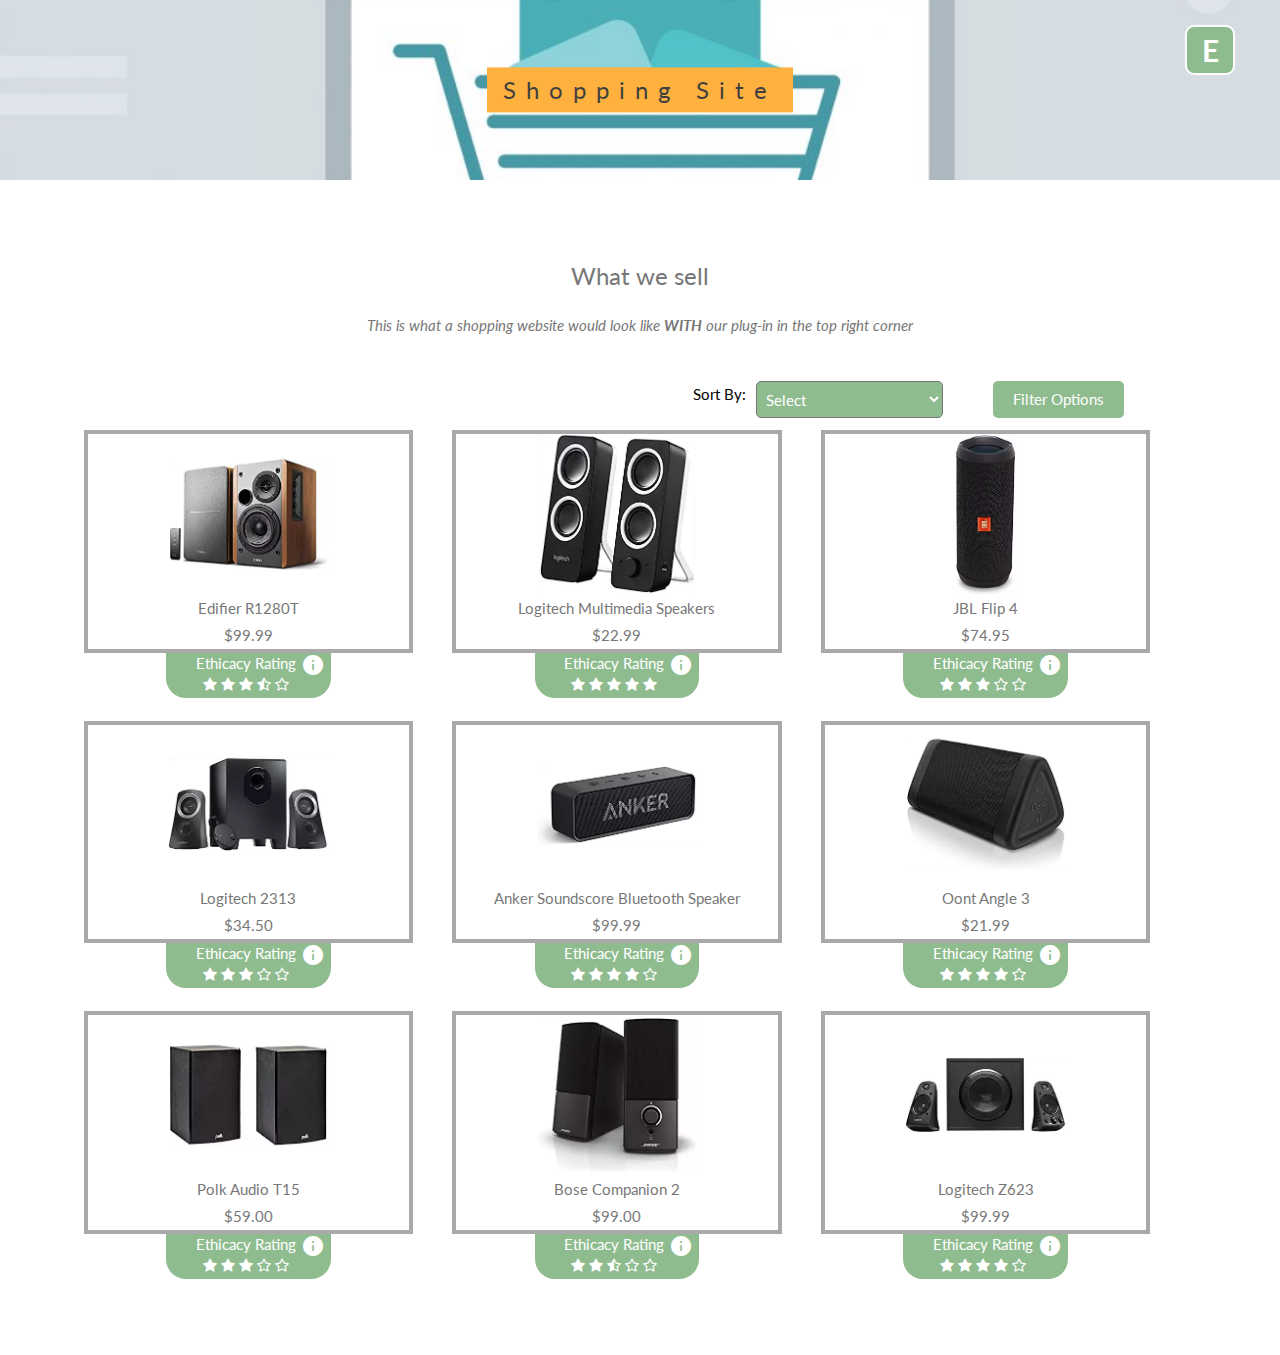
==== indexE.html @ ed2b2d0a "filter added" ====
<!DOCTYPE html>

<html>
<title>W3.CSS Template</title>
<meta charset="UTF-8">
<meta name="viewport" content="width=device-width, initial-scale=1">
<link rel="stylesheet" href="css/w3.css">
<link rel="stylesheet" href="css/extras.css">
<link rel="stylesheet" href="https://fonts.googleapis.com/css?family=Lato">
<link rel="stylesheet" href="https://cdnjs.cloudflare.com/ajax/libs/font-awesome/4.7.0/css/font-awesome.min.css">
<link href="https://fonts.googleapis.com/icon?family=Material+Icons"
rel="stylesheet">

<script src="https://ajax.googleapis.com/ajax/libs/jquery/3.3.1/jquery.min.js"></script>
<script src="https://maxcdn.bootstrapcdn.com/bootstrap/3.4.0/js/bootstrap.min.js"></script>
<body>



  <button class="exten-main-button" onclick=toggleFilter()>
   E
 </button>


 <div class="exten-filter" hidden="true">
   <p class="exten-filter-header">Product Ethicacy Filter</p>
   <div class="extern-filter-option">
    <div>
      <div class="EnValue">Overall Ethical Score</div>
      <div class="popover__wrapper">
        <a href="#">
          <i class="material-icons">info</i>
        </a>
        <div class="popover__content">
          <p class="popover__message">Overall Ethical Score is an evaluation for the seller considering all-rounded aspect according to its business practices.</p>
        </div>
      </div>
    </div>
    <div id="Overallstars"></div>
    <input class="extern-filter-slider" type="range" id="overall-filter" value=0 max=5 onmouseup ="showvalue4()">
    <div>
     <div class="extern-filter-0">0</div><div class="extern-filter-5">5</div>
   </div>
 </div>
 <div class="extern-filter-option">

  <div>
    <div class="EnValue">Environmental Substainability</div>
    <div class="popover__wrapper">
      <a href="#">
        <i class="material-icons">info</i>
      </a>
      <div class="popover__content">
        <p class="popover__message"> Environmental Substainability is the rates of renewable resource harvest, pollution creation, and non-renewable resource depletion that can be continued indefinitely. If they cannot be continued indefinitely then they are not sustainable. This is a standard used to evaluate the ethicality of the seller</p>
      </div>
    </div>
  </div>




  <div id='Enstars'></div>
  <input class="extern-filter-slider" type="range" id="env-filter" value=0 max=5 onmouseup ="showvalue1()">
  <div>
   <div class="extern-filter-0">0</div><div class="extern-filter-5">5</div>
 </div>
</div>

<div class="extern-filter-option">

  <div>
    <div class="EnValue">Animal Treatment</div>
    <div class="popover__wrapper">
      <a href="#">
        <i class="material-icons" >info</i>
      </a>
      <div class="popover__content">
        <p class="popover__message">Animal Treatment refers to the state of the animal; the treatment that an animal receives is covered by other terms such as animal care, animal husbandry, and humane treatment. Protecting an animal's welfare means providing for its physical and mental needs. Sellers are evaluated here based on how they treat animals in the process of their production </p>
      </div>
    </div>
  </div>


  <div id='Anstars'></div>
  <input class="extern-filter-slider" type="range" id="animal-filter" value=0 max=5 onmouseup ="showvalue2()" >
  <div>
   <div class="extern-filter-0">0</div><div class="extern-filter-5">5</div>
 </div>
</div>

<div class="extern-filter-option">
  <div>
    <div class="EnValue">Worker Condition</div>
    <div class="popover__wrapper">
      <a href="#">
        <i class="material-icons">info</i>
      </a>
      <div class="popover__content">
        <p class="popover__message">Generally speaking, working conditions cover a broad range of topics and issues, from working time (hours of work, rest periods, and work schedules) to remuneration, as well as the physical conditions and mental demands that exist in the workplace.</p>
      </div>
    </div>
  </div>
  <div id='Workerstars'></div>
  <input class="extern-filter-slider" type="range" id="worker-filter" value=0 max=5 onmouseup ="showvalue3()">
  <div>
   <div class="extern-filter-0">0</div><div class="extern-filter-5">5</div>
 </div>
</div>

<button class="w3-button w3-green exten-filter-apply" onclick=clearFilters() ><span>Clear</span></button>
<button class="w3-button w3-green exten-filter-apply" onclick=applyFilters() ><span>Apply</span></button>
</div>

<!-- First Parallax Image with Logo Text -->
<div class="bgimg-1 w3-display-container w3-opacity-min" id="home">
  <div class="w3-display-middle" style="white-space:nowrap;">
    <span class="w3-center w3-orange w3-padding w3-xlarge w3-wide w3-animate-opacity">Shopping Site</span>
  </div>
</div>

<!-- Container (Portfolio Section) -->
<div class="w3-content w3-container w3-padding-64" id="portfolio">
  <h3 class="w3-center">What we sell</h3>
  <p class="w3-center"><em>This is what a shopping website would look like <b>WITH</b> our plug-in in the top right corner</em></p><br>
  <div class="sort-container">
    <span>Sort By:</span>
    <select class="ethical-sort" onchange=sortItems()>
      <option value="id">Select</option>
      <option value="overallScore">Overall Ethical Score</option>
      <option value="envScore">Substainability Score</option>
      <option value="workerScore">Worker's Rights Score</option>
      <option value="animalScore">Animal Treatment Score</option>
    </select>
    <button class="ethical-filter" onclick=toggleFilter()>
      Filter Options
   </button>
  </div>
  <!-- Responsive Grid. Four columns on tablets, laptops and desktops. Will stack on mobile devices/small screens (100% width) -->
  <div class="w3-row-padding w3-center item-container" >
    <div class="w3-col shop-item" id="item-1">
      <a href="item1.html">
        <div class="host-item-info">
          <img src="images/p1.jpg" class="w3-hover-opacity list-image">
          <p>Edifier R1280T</p>
          <p>$99.99</p>
        </div>
      </a>
      <div>
        <div class="exten-item-container" id="score-1">
          <p class="close-btn" onclick=collapseScore(1)>x</p>
          <div class="EnValue" id='en1'>
            <p>Substainability</p>

            <i class="fa fa-star"></i>
            <i class="fa fa-star"></i>
            <i class="fa fa-star"></i>
            <i class="fa fa-star-half-o"></i>
            <i class="fa fa-star-o"></i>
          </div>
          <div class="popover__wrapper">
            <a href="#">
              <i class="material-icons">info</i>
            </a>
            <div class="popover__content" >
              <p class="popover__message"> Environmental Substainability is the rates of renewable resource harvest, pollution creation, and non-renewable resource depletion that can be continued indefinitely. If they cannot be continued indefinitely then they are not sustainable. This is a standard used to evaluate the ethicality of the seller</p>
            </div>
          </div>
          <p></p>
          <div class="EnValue" id='wo1'>

            <p>Worker's Rights</p>
            <i class="fa fa-star"></i>
            <i class="fa fa-star"></i>
            <i class="fa fa-star"></i>
            <i class="fa fa-star-half-o"></i>
            <i class="fa fa-star-o"></i>
          </div>

          <div class="popover__wrapper">
            <a href="#">
              <i class="material-icons">info</i>
            </a>
            <div class="popover__content" >
              <p class="popover__message">Generally speaking, working conditions cover a broad range of topics and issues, from working time (hours of work, rest periods, and work schedules) to remuneration, as well as the physical conditions and mental demands that exist in the workplace.</p>
            </div>
          </div>

          <p></p>
          <div class="EnValue" id='an1'>

            <p>Animal Treatment</p>
            <i class="fa fa-star"></i>
            <i class="fa fa-star"></i>
            <i class="fa fa-star"></i>
            <i class="fa fa-star-half-o"></i>
            <i class="fa fa-star-o"></i>

          </div>
          <div class="popover__wrapper">
            <a href="#">
              <i class="material-icons" >info</i>
            </a>
            <div class="popover__content" >
             <p class="popover__message">Animal Treatment refers to the state of the animal; the treatment that an animal receives is covered by other terms such as animal care, animal husbandry, and humane treatment. Protecting an animal's welfare means providing for its physical and mental needs. Sellers are evaluated here based on how they treat animals in the process of their production </p>
           </div>
         </div>
         <p></p>
         <div class="EnValue" id='ov1'>

          <p>Ethicacy Rating</p>
          <i class="fa fa-star"></i>
          <i class="fa fa-star"></i>
          <i class="fa fa-star"></i>
          <i class="fa fa-star-half-o"></i>
          <i class="fa fa-star-o"></i>

        </div>
        <div class="popover__wrapper">
          <a href="#">
            <i class="material-icons">info</i>
          </a>
          <div class="popover__content" >
           <p class="popover__message"> Overall Ethical Score is an evaluation for the seller considering all-rounded aspect according to its business practices.</p>
         </div>
       </div>
     </div>

     <div class="exten-item-info w3-btn" id="overall-1" onclick=expandScore(1)>
      <div class="EnValue">
        <p>Ethicacy Rating</p>
        <i class="fa fa-star"></i>
        <i class="fa fa-star"></i>
        <i class="fa fa-star"></i>
        <i class="fa fa-star-half-o"></i>
        <i class="fa fa-star-o"></i>
      </div>
      <div class="popover__wrapper" >
        <a href="#">
          <i class="material-icons">info</i>
        </a>
        <div class="popover__content" >
          <p class="popover__message"> Overall Ethical Score is an evaluation for the seller considering all-rounded aspect according to its business practices.</p>
        </div>
      </div>
    </div>
  </div>
</div>

<div class="w3-col shop-item" id="item-2">
  <div class="host-item-info">
    <img src="images/p2.jpg" class="w3-hover-opacity list-image">
    <p>Logitech Multimedia Speakers</p>
    <p>$22.99</p>
  </div>
  <div>
    <div class="exten-item-container" id="score-2">
      <p class="close-btn" onclick=collapseScore(2)>x</p>
      <div class="EnValue" id='en2'>
        <p>Substainability</p>
        <i class="fa fa-star"></i>
        <i class="fa fa-star"></i>
        <i class="fa fa-star"></i>
        <i class="fa fa-star"></i>
        <i class="fa fa-star-half-o"></i>
      </div>
      <div class="popover__wrapper">
        <a href="#">
          <i class="material-icons" >info</i>
        </a>
        <div class="popover__content" >
          <p class="popover__message"> Environmental Substainability is the rates of renewable resource harvest, pollution creation, and non-renewable resource depletion that can be continued indefinitely. If they cannot be continued indefinitely then they are not sustainable. This is a standard used to evaluate the ethicality of the seller</p>
        </div>
      </div>
      <p></p>
      <div class="EnValue" id='wo2'>
        <p>Worker's Rights</p>
        <i class="fa fa-star"></i>
        <i class="fa fa-star"></i>
        <i class="fa fa-star"></i>
        <i class="fa fa-star"></i>
        <i class="fa fa-star"></i>
      </div>
      <div class="popover__wrapper">
        <a href="#">
          <i class="material-icons"  >info</i>
        </a>
        <div class="popover__content" >
         <p class="popover__message">Generally speaking, working conditions cover a broad range of topics and issues, from working time (hours of work, rest periods, and work schedules) to remuneration, as well as the physical conditions and mental demands that exist in the workplace.
         </p>
       </div>
     </div>

     <p></p>
     <div class="EnValue" id='an2'>
      <p>Animal Treatment</p>
      <i class="fa fa-star"></i>
      <i class="fa fa-star"></i>
      <i class="fa fa-star"></i>
      <i class="fa fa-star"></i>
      <i class="fa fa-star"></i>
    </div>
    <div class="popover__wrapper">
      <a href="#">
        <i class="material-icons" >info</i>
      </a>
      <div class="popover__content" >
        <p class="popover__message">Animal Treatment refers to the state of the animal; the treatment that an animal receives is covered by other terms such as animal care, animal husbandry, and humane treatment. Protecting an animal's welfare means providing for its physical and mental needs. Sellers are evaluated here based on how they treat animals in the process of their production </p>
      </div>
    </div>
    <p></p>
    <div class="EnValue" id='ov2'>

      <p>Ethicacy Rating</p>
      <i class="fa fa-star"></i>
      <i class="fa fa-star"></i>
      <i class="fa fa-star"></i>
      <i class="fa fa-star"></i>
      <i class="fa fa-star"></i>

    </div>
    <div class="popover__wrapper">
      <a href="#">
        <i class="material-icons">info</i>
      </a>
      <div class="popover__content" >
       <p class="popover__message"> Overall Ethical Score is an evaluation for the seller considering all-rounded aspect according to its business practices.</p>
     </div>
   </div>
 </div>
 <p></p>
 <div class="exten-item-info w3-btn"  id="overall-2" onclick=expandScore(2)>
  <div class="EnValue">
    <p>Ethicacy Rating</p>
    <i class="fa fa-star"></i>
    <i class="fa fa-star"></i>
    <i class="fa fa-star"></i>
    <i class="fa fa-star"></i>
    <i class="fa fa-star"></i>
  </div>

  <div class="popover__wrapper">
    <a href="#">
      <i class="material-icons">info</i>
    </a>
    <div class="popover__content" >

      <p class="popover__message"> Overall Ethical Score is an evaluation for the seller considering all-rounded aspect according to its business practices.</p>
    </div>
  </div>

</div>
</div>
</div>

<div class="w3-col shop-item" id="item-3">
  <div class="host-item-info">
    <img src="images/p3.jpg" class="w3-hover-opacity list-image">
    <p>JBL Flip 4</p>
    <p>$74.95</p>
  </div>
  <div>
    <div class="exten-item-container" id="score-3">
      <p class="close-btn" onclick=collapseScore(3)>x</p>
      <div class="EnValue" id='en3'>
        <p>Substainability</p>
        <i class="fa fa-star"></i>
        <i class="fa fa-star"></i>
        <i class="fa fa-star"></i>
        <i class="fa fa-star-half-o"></i>
        <i class="fa fa-star-o"></i>
      </div>
      <div class="popover__wrapper">
        <a href="#">
          <i class="material-icons">info</i>
        </a>
        <div class="popover__content" >
          <p class="popover__message"> Environmental Substainability is the rates of renewable resource harvest, pollution creation, and non-renewable resource depletion that can be continued indefinitely. If they cannot be continued indefinitely then they are not sustainable. This is a standard used to evaluate the ethicality of the seller</p>
        </div>
      </div>
      <p></p>
      <div class="EnValue" id='wo3'>
        <p>Worker's Rights</p>
        <i class="fa fa-star"></i>
        <i class="fa fa-star"></i>
        <i class="fa fa-star"></i>
        <i class="fa fa-star"></i>
        <i class="fa fa-star"></i>
      </div>
      <div class="popover__wrapper">
        <a href="#">
          <i class="material-icons" >info</i>
        </a>
        <div class="popover__content" >
          <p class="popover__message">Generally speaking, working conditions cover a broad range of topics and issues, from working time (hours of work, rest periods, and work schedules) to remuneration, as well as the physical conditions and mental demands that exist in the workplace.</p>
        </div>
      </div>
      <p></p>
      <div class="EnValue" id='an3'>
        <p>Animal Treatment</p>
        <i class="fa fa-star"></i>
        <i class="fa fa-star-o"></i>
        <i class="fa fa-star-o"></i>
        <i class="fa fa-star-o"></i>
        <i class="fa fa-star-o"></i>
      </div>
      <div class="popover__wrapper">
        <a href="#">
          <i class="material-icons" >info</i>
        </a>
        <div class="popover__content" >
          <p class="popover__message">Animal Treatment refers to the state of the animal; the treatment that an animal receives is covered by other terms such as animal care, animal husbandry, and humane treatment. Protecting an animal's welfare means providing for its physical and mental needs. Sellers are evaluated here based on how they treat animals in the process of their production </p>
        </div>
      </div>
      <p></p>

      <div class="EnValue" id='ov3'>

        <p>Ethicacy Rating</p>
        <i class="fa fa-star"></i>
        <i class="fa fa-star"></i>
        <i class="fa fa-star"></i>
        <i class="fa fa-star-o"></i>
        <i class="fa fa-star-o"></i>

      </div>
      <div class="popover__wrapper">
        <a href="#">
          <i class="material-icons">info</i>
        </a>
        <div class="popover__content" >
         <p class="popover__message"> Overall Ethical Score is an evaluation for the seller considering all-rounded aspect according to its business practices.</p>
       </div>
     </div>
   </div>
   <div class="exten-item-info w3-btn"  id="overall-3" onclick=expandScore(3)>
    <div class="EnValue">
      <p>Ethicacy Rating</p>
      <i class="fa fa-star"></i>
      <i class="fa fa-star"></i>
      <i class="fa fa-star"></i>
      <i class="fa fa-star-o"></i>
      <i class="fa fa-star-o"></i>
    </div>
    <div class="popover__wrapper">
      <a href="#">
        <i class="material-icons" >info</i>
      </a>
      <div class="popover__content" >
       <p class="popover__message"> Overall Ethical Score is an evaluation for the seller considering all-rounded aspect according to its business practices.</p>
     </div>
   </div>
 </div>




</div>
</div>

<div class="w3-col shop-item" id="item-4">
  <div class="host-item-info">
    <img src="images/p4.jpg" class="w3-hover-opacity list-image">
    <p>Logitech 2313</p>
    <p>$34.50</p>
  </div>
  <div>
    <div class="exten-item-container" id="score-4">
      <p class="close-btn" onclick=collapseScore(4)>x</p>
      <div class="EnValue" id='en4'>
        <p>Substainability</p>
        <i class="fa fa-star"></i>
        <i class="fa fa-star"></i>
        <i class="fa fa-star"></i>
        <i class="fa fa-star-half-o"></i>
        <i class="fa fa-star-o"></i>
      </div>
      <div class="popover__wrapper">
        <a href="#">
          <i class="material-icons"  >info</i>
        </a>
        <div class="popover__content" >
          <p class="popover__message"> Environmental Substainability is the rates of renewable resource harvest, pollution creation, and non-renewable resource depletion that can be continued indefinitely. If they cannot be continued indefinitely then they are not sustainable. This is a standard used to evaluate the ethicality of the seller</p>
        </div>
      </div>
      <p></p>
      <div class="EnValue" id='wo4'>
        <p>Worker's Rights</p>
        <i class="fa fa-star"></i>
        <i class="fa fa-star"></i>
        <i class="fa fa-star"></i>
        <i class="fa fa-star-half-o"></i>
        <i class="fa fa-star-o"></i>
      </div>
      <div class="popover__wrapper">
        <a href="#">
          <i class="material-icons">info</i>
        </a>
        <div class="popover__content" >
         <p class="popover__message">Generally speaking, working conditions cover a broad range of topics and issues, from working time (hours of work, rest periods, and work schedules) to remuneration, as well as the physical conditions and mental demands that exist in the workplace.</p>
       </div>

     </div>
     <p></p>
     <div class="EnValue" id='an4'>
      <p>Animal Treatment</p>
      <i class="fa fa-star"></i>
      <i class="fa fa-star"></i>
      <i class="fa fa-star-o"></i>
      <i class="fa fa-star-o"></i>
      <i class="fa fa-star-o"></i>
    </div>

    <div class="popover__wrapper">
      <a href="#">
        <i class="material-icons">info</i>
      </a>
      <div class="popover__content" >
       <p class="popover__message">Animal Treatment refers to the state of the animal; the treatment that an animal receives is covered by other terms such as animal care, animal husbandry, and humane treatment. Protecting an animal's welfare means providing for its physical and mental needs. Sellers are evaluated here based on how they treat animals in the process of their production </p>
     </div>

   </div>
   <p></p>
   <div class="EnValue" id='ov4'>
    <p>Ethicacy Rating</p>
    <i class="fa fa-star"></i>
    <i class="fa fa-star"></i>
    <i class="fa fa-star"></i>
    <i class="fa fa-star-o"></i>
    <i class="fa fa-star-o"></i>


  </div>
  <div class="popover__wrapper">
    <a href="#">
      <i class="material-icons">info</i>
    </a>
    <div class="popover__content" >
     <p class="popover__message"> Overall Ethical Score is an evaluation for the seller considering all-rounded aspect according to its business practices.</p>
   </div>
 </div>



</div>
<div class="exten-item-info w3-btn"  id="overall-4" onclick=expandScore(4)>
  <div class="EnValue">
    <p>Ethicacy Rating</p>
    <i class="fa fa-star"></i>
    <i class="fa fa-star"></i>
    <i class="fa fa-star"></i>
    <i class="fa fa-star-o"></i>
    <i class="fa fa-star-o"></i>
  </div>
  <div class="popover__wrapper">
    <a href="#">
      <i class="material-icons">info</i>
    </a>
    <div class="popover__content" >
     <p class="popover__message"> Overall Ethical Score is an evaluation for the seller considering all-rounded aspect according to its business practices.</p>
   </div>
 </div>
</div>



</div>
</div>

<div class="w3-col shop-item" id="item-5">
  <div class="host-item-info">
    <img src="images/p5.jpg" class="w3-hover-opacity list-image">
    <p>Anker Soundscore Bluetooth Speaker</p>
    <p>$99.99</p>
  </div>
  <div>
    <div class="exten-item-container" id="score-5">
      <p class="close-btn" onclick=collapseScore(5)>x</p>
      <div class="EnValue" id='en5'>
        <p>Substainability</p>
        <i class="fa fa-star"></i>
        <i class="fa fa-star"></i>
        <i class="fa fa-star-half-o"></i>
        <i class="fa fa-star-o"></i>
        <i class="fa fa-star-o"></i>
      </div>
      <div class="popover__wrapper">
        <a href="#">
          <i class="material-icons"  >info</i>
        </a>
        <div class="popover__content" >
         <p class="popover__message"> Environmental Substainability is the rates of renewable resource harvest, pollution creation, and non-renewable resource depletion that can be continued indefinitely. If they cannot be continued indefinitely then they are not sustainable. This is a standard used to evaluate the ethicality of the seller</p>
       </div>

     </div>
     <p></p>

     <div class="EnValue" id='wo5'>
      <p>Worker's Rights</p>
      <i class="fa fa-star"></i>
      <i class="fa fa-star"></i>
      <i class="fa fa-star"></i>
      <i class="fa fa-star"></i>
      <i class="fa fa-star"></i>
    </div>
    <div class="popover__wrapper">
      <a href="#">
        <i class="material-icons"  >info</i>
      </a>
      <div class="popover__content" >
       <p class="popover__message">Generally speaking, working conditions cover a broad range of topics and issues, from working time (hours of work, rest periods, and work schedules) to remuneration, as well as the physical conditions and mental demands that exist in the workplace.</p>

     </div>
   </div>
   <p></p>
   <div class="EnValue" id='an5'>
    <p>Animal Treatment</p>
    <i class="fa fa-star"></i>
    <i class="fa fa-star"></i>
    <i class="fa fa-star"></i>
    <i class="fa fa-star-half-o"></i>
    <i class="fa fa-star-o"></i>
  </div>
  <div class="popover__wrapper">
    <a href="#">
      <i class="material-icons">info</i>
    </a>
    <div class="popover__content" >
     <p class="popover__message">Animal Treatment refers to the state of the animal; the treatment that an animal receives is covered by other terms such as animal care, animal husbandry, and humane treatment. Protecting an animal's welfare means providing for its physical and mental needs. Sellers are evaluated here based on how they treat animals in the process of their production </p>

   </div>
 </div>

 <p></p>

 <div class="EnValue" id='ov5'>
  <p>Ethicacy Rating</p>
  <i class="fa fa-star"></i>
  <i class="fa fa-star"></i>
  <i class="fa fa-star"></i>
  <i class="fa fa-star"></i>
  <i class="fa fa-star-o"></i>


</div>
<div class="popover__wrapper">
  <a href="#">
    <i class="material-icons">info</i>
  </a>
  <div class="popover__content" >
   <p class="popover__message"> Overall Ethical Score is an evaluation for the seller considering all-rounded aspect according to its business practices.</p>
 </div>
</div>


</div>
<div class="exten-item-info w3-btn"  id="overall-5" onclick=expandScore(5)>
  <div class="EnValue">
    <p>Ethicacy Rating</p>
    <i class="fa fa-star"></i>
    <i class="fa fa-star"></i>
    <i class="fa fa-star"></i>
    <i class="fa fa-star"></i>
    <i class="fa fa-star-o"></i>

  </div>
  <div class="popover__wrapper">
    <a href="#">
      <i class="material-icons">info</i>
    </a>
    <div class="popover__content" >
     <p class="popover__message"> Overall Ethical Score is an evaluation for the seller considering all-rounded aspect according to its business practices.</p>
   </div>
 </div>

</div>
</div>
</div>

<div class="w3-col shop-item" id="item-6">
  <div class="host-item-info">
    <img src="images/p6.jpg" class="w3-hover-opacity list-image">
    <p>Oont Angle 3</p>
    <p>$21.99</p>
  </div>
  <div>
    <div class="exten-item-container" id="score-6">
      <p class="close-btn" onclick=collapseScore(6)>x</p>
      <div class="EnValue" id='en6'>
        <p>Substainability</p>
        <i class="fa fa-star"></i>
        <i class="fa fa-star"></i>
        <i class="fa fa-star"></i>
        <i class="fa fa-star-half-o"></i>
        <i class="fa fa-star-o"></i>
      </div>
      <div class="popover__wrapper">
        <a href="#">
          <i class="material-icons">info</i>
        </a>
        <div class="popover__content" >
          <p class="popover__message"> Environmental Substainability is the rates of renewable resource harvest, pollution creation, and non-renewable resource depletion that can be continued indefinitely. If they cannot be continued indefinitely then they are not sustainable. This is a standard used to evaluate the ethicality of the seller</p>
        </div>
      </div>





      <p></p>
      <div class="EnValue" id ='wo6'>
        <p>Worker's Rights</p>
        <i class="fa fa-star"></i>
        <i class="fa fa-star"></i>
        <i class="fa fa-star"></i>
        <i class="fa fa-star"></i>
        <i class="fa fa-star-half-o"></i>
      </div>

      <div class="popover__wrapper">
        <a href="#">
          <i class="material-icons">info</i>
        </a>
        <div class="popover__content" >
          <p class="popover__message">Generally speaking, working conditions cover a broad range of topics and issues, from working time (hours of work, rest periods, and work schedules) to remuneration, as well as the physical conditions and mental demands that exist in the workplace.</p>
        </div>
      </div>

      <p></p>
      <div class="EnValue" id='an6'>
        <p>Animal Treatment</p>
        <i class="fa fa-star"></i>
        <i class="fa fa-star"></i>
        <i class="fa fa-star"></i>
        <i class="fa fa-star-half-o"></i>
        <i class="fa fa-star-o"></i>
      </div>

      <div class="popover__wrapper">
        <a href="#">
          <i class="material-icons">info</i>
        </a>
        <div class="popover__content" >

          <p class="popover__message">Animal Treatment refers to the state of the animal; the treatment that an animal receives is covered by other terms such as animal care, animal husbandry, and humane treatment. Protecting an animal's welfare means providing for its physical and mental needs. Sellers are evaluated here based on how they treat animals in the process of their production </p>
        </div>
      </div>
      <p></p>

      <div class="EnValue" id='ov6'>
        <p>Ethicacy Rating</p>
        <i class="fa fa-star"></i>
        <i class="fa fa-star"></i>
        <i class="fa fa-star"></i>
        <i class="fa fa-star"></i>
        <i class="fa fa-star-o"></i>



      </div>
      <div class="popover__wrapper">
        <a href="#">
          <i class="material-icons">info</i>
        </a>
        <div class="popover__content" >
         <p class="popover__message"> Overall Ethical Score is an evaluation for the seller considering all-rounded aspect according to its business practices.</p>
       </div>
     </div>





   </div>
   <div class="exten-item-info w3-btn" id="overall-6" onclick=expandScore(6)>
     <div class="EnValue"> <p>Ethicacy Rating</p>
      <i class="fa fa-star"></i>
      <i class="fa fa-star"></i>
      <i class="fa fa-star"></i>
      <i class="fa fa-star"></i>
      <i class="fa fa-star-o"></i>
    </div>
    <div class="popover__wrapper">
      <a href="#">
        <i class="material-icons">info</i>
      </a>
      <div class="popover__content" >
       <p class="popover__message"> Overall Ethical Score is an evaluation for the seller considering all-rounded aspect according to its business practices.</p>
     </div>
   </div>
 </div>
</div>
</div>

<div class="w3-col shop-item" id="item-7">
  <div class="host-item-info">
    <img src="images/p7.jpg" class="w3-hover-opacity list-image">
    <p>Polk Audio T15</p>
    <p>$59.00</p>
  </div>
  <div>
    <div class="exten-item-container" id="score-7">
      <p class="close-btn" onclick=collapseScore(7)>x</p>
      <div class="EnValue" id='en7'>
        <p>Substainability</p>
        <i class="fa fa-star"></i>
        <i class="fa fa-star"></i>
        <i class="fa fa-star"></i>
        <i class="fa fa-star-half-o"></i>
        <i class="fa fa-star-o"></i>
      </div>
      <div class="popover__wrapper">
        <a href="#">
          <i class="material-icons">info</i>
        </a>
        <div class="popover__content" >
          <p class="popover__message"> Environmental Substainability is the rates of renewable resource harvest, pollution creation, and non-renewable resource depletion that can be continued indefinitely. If they cannot be continued indefinitely then they are not sustainable. This is a standard used to evaluate the ethicality of the seller</p>
        </div>
      </div>
      <p></p>
      <div class="EnValue" id='wo7'>
        <p>Worker's Rights</p>
        <i class="fa fa-star"></i>
        <i class="fa fa-star"></i>
        <i class="fa fa-star"></i>
        <i class="fa fa-star-half-o"></i>
        <i class="fa fa-star-o"></i>
      </div>
      <div class="popover__wrapper">
        <a href="#">
          <i class="material-icons">info</i>
        </a>
        <div class="popover__content" >
         <p class="popover__message">Generally speaking, working conditions cover a broad range of topics and issues, from working time (hours of work, rest periods, and work schedules) to remuneration, as well as the physical conditions and mental demands that exist in the workplace.</p>

       </div>
     </div>
     <p></p>
     <div class="EnValue" id='an7'>
      <p>Animal Treatment</p>
      <i class="fa fa-star"></i>
      <i class="fa fa-star"></i>
      <i class="fa fa-star"></i>
      <i class="fa fa-star-o"></i>
      <i class="fa fa-star-o"></i>
    </div>
    <div class="popover__wrapper">
      <a href="#">
        <i class="material-icons">info</i>
      </a>
      <div class="popover__content" >
       <p class="popover__message">Animal Treatment refers to the state of the animal; the treatment that an animal receives is covered by other terms such as animal care, animal husbandry, and humane treatment. Protecting an animal's welfare means providing for its physical and mental needs. Sellers are evaluated here based on how they treat animals in the process of their production </p>
     </div>
   </div>
   <p></p>
   <div class="EnValue" id='ov7'>
    <p>Ethicacy Rating</p>
    <i class="fa fa-star"></i>
    <i class="fa fa-star"></i>
    <i class="fa fa-star"></i>
    <i class="fa fa-star-o"></i>
    <i class="fa fa-star-o"></i>


  </div>
  <div class="popover__wrapper">
    <a href="#">
      <i class="material-icons">info</i>
    </a>
    <div class="popover__content" >
     <p class="popover__message"> Overall Ethical Score is an evaluation for the seller considering all-rounded aspect according to its business practices.</p>
   </div>
 </div>


</div>
<div class="exten-item-info w3-btn"  id="overall-7" onclick=expandScore(7)>
  <div class="EnValue"><p>Ethicacy Rating</p>
    <i class="fa fa-star"></i>
    <i class="fa fa-star"></i>
    <i class="fa fa-star"></i>
    <i class="fa fa-star-o"></i>
    <i class="fa fa-star-o"></i>
  </div>
  <div class="popover__wrapper">
    <a href="#">
      <i class="material-icons">info</i>
    </a>
    <div class="popover__content" >
     <p class="popover__message"> Overall Ethical Score is an evaluation for the seller considering all-rounded aspect according to its business practices.</p>
   </div>
 </div>

</div>
</div>
</div>

<div class="w3-col shop-item" id="item-8">
  <div class="host-item-info">
    <img src="images/p8.jpg" class="w3-hover-opacity list-image">
    <p>Bose Companion 2</p>
    <p>$99.00</p>
  </div>
  <div>
    <div class="exten-item-container" id="score-8">
      <p class="close-btn" onclick=collapseScore(8)>x</p>
      <div class="EnValue" id='en8'>
        <p>Substainability</p>
        <i class="fa fa-star"></i>
        <i class="fa fa-star"></i>
        <i class="fa fa-star"></i>
        <i class="fa fa-star-half-o"></i>
        <i class="fa fa-star-o"></i>
      </div>
      <div class="popover__wrapper">
        <a href="#">
          <i class="material-icons">info</i>
        </a>
        <div class="popover__content" >
          <p class="popover__message"> Environmental Substainability is the rates of renewable resource harvest, pollution creation, and non-renewable resource depletion that can be continued indefinitely. If they cannot be continued indefinitely then they are not sustainable. This is a standard used to evaluate the ethicality of the seller</p>
        </div>
      </div>


      <p></p>
      <div class="EnValue" id='wo8'>
        <p>Worker's Rights</p>
        <i class="fa fa-star-half-o"></i>
        <i class="fa fa-star-o"></i>
        <i class="fa fa-star-o"></i>
        <i class="fa fa-star-o"></i>
        <i class="fa fa-star-o"></i>
      </div>
      <div class="popover__wrapper">
        <a href="#">
          <i class="material-icons">info</i>
        </a>
        <div class="popover__content" >
          <p class="popover__message">Generally speaking, working conditions cover a broad range of topics and issues, from working time (hours of work, rest periods, and work schedules) to remuneration, as well as the physical conditions and mental demands that exist in the workplace.</p>
        </div>
      </div>
      <p></p>
      <div class="EnValue" id='an8'>
        <p>Animal Treatment</p>
        <i class="fa fa-star"></i>
        <i class="fa fa-star"></i>
        <i class="fa fa-star"></i>
        <i class="fa fa-star-half-o"></i>
        <i class="fa fa-star-o"></i>
      </div>
      <div class="popover__wrapper">
        <a href="#">
          <i class="material-icons">info</i>
        </a>
        <div class="popover__content" >
         <p class="popover__message">Animal Treatment refers to the state of the animal; the treatment that an animal receives is covered by other terms such as animal care, animal husbandry, and humane treatment. Protecting an animal's welfare means providing for its physical and mental needs. Sellers are evaluated here based on how they treat animals in the process of their production </p>
       </div>
     </div>
     <p></p>
     <div class="EnValue" id='ov8'>
      <p>Ethicacy Rating</p>
      <i class="fa fa-star"></i>
      <i class="fa fa-star"></i>
      <i class="fa fa-star-half-o"></i>
      <i class="fa fa-star-o"></i>
      <i class="fa fa-star-o"></i>


    </div>
    <div class="popover__wrapper">
      <a href="#">
        <i class="material-icons">info</i>
      </a>
      <div class="popover__content" >
       <p class="popover__message"> Overall Ethical Score is an evaluation for the seller considering all-rounded aspect according to its business practices.</p>
     </div>
   </div>






 </div>
 <div class="exten-item-info w3-btn"  id="overall-8" onclick=expandScore(8)>
  <div class="EnValue"><p>Ethicacy Rating</p>
    <i class="fa fa-star"></i>
    <i class="fa fa-star"></i>
    <i class="fa fa-star-half-o"></i>
    <i class="fa fa-star-o"></i>
    <i class="fa fa-star-o"></i>
  </div>
  <div class="popover__wrapper">
    <a href="#">
      <i class="material-icons">info</i>
    </a>
    <div class="popover__content" >
     <p class="popover__message"> Overall Ethical Score is an evaluation for the seller considering all-rounded aspect according to its business practices.</p>
   </div>
 </div>

</div>
</div>
</div>

<div class="w3-col shop-item" id="item-9">
  <div class="host-item-info">
    <img src="images/p9.jpg" class="w3-hover-opacity list-image">
    <p>Logitech Z623</p>
    <p>$99.99</p>
  </div>
  <div>
    <div class="exten-item-container" id="score-9">
      <p class="close-btn" onclick=collapseScore(9)>x</p>
      <div class="EnValue" id='en9'>
        <p>Substainability</p>
        <i class="fa fa-star"></i>
        <i class="fa fa-star"></i>
        <i class="fa fa-star"></i>
        <i class="fa fa-star"></i>
        <i class="fa fa-star-half-o"></i>
      </div>
      <div class="popover__wrapper">
        <a href="#">
          <i class="material-icons">info</i>
        </a>
        <div class="popover__content" >
         <p class="popover__message"> Environmental Substainability is the rates of renewable resource harvest, pollution creation, and non-renewable resource depletion that can be continued indefinitely. If they cannot be continued indefinitely then they are not sustainable. This is a standard used to evaluate the ethicality of the seller</p>
       </div>
     </div>
     <p></p>
     <div class="EnValue" id='wo9'>
      <p>Worker's Rights</p>
      <i class="fa fa-star"></i>
      <i class="fa fa-star"></i>
      <i class="fa fa-star"></i>
      <i class="fa fa-star-half-o"></i>
      <i class="fa fa-star-o"></i>
    </div>
    <div class="popover__wrapper">
      <a href="#">
        <i class="material-icons">info</i>
      </a>
      <div class="popover__content" >
       <p class="popover__message">Generally speaking, working conditions cover a broad range of topics and issues, from working time (hours of work, rest periods, and work schedules) to remuneration, as well as the physical conditions and mental demands that exist in the workplace.</p>

     </div>
   </div>
   <p></p>
   <div class="EnValue" id='an9'>
    <p>Animal Treatment</p>
    <i class="fa fa-star"></i>
    <i class="fa fa-star"></i>
    <i class="fa fa-star"></i>
    <i class="fa fa-star-half-o"></i>
    <i class="fa fa-star-o"></i>
  </div>
  <div class="popover__wrapper">
    <a href="#">
      <i class="material-icons">info</i>
    </a>
    <div class="popover__content" >
      <p class="popover__message">Animal Treatment refers to the state of the animal; the treatment that an animal receives is covered by other terms such as animal care, animal husbandry, and humane treatment. Protecting an animal's welfare means providing for its physical and mental needs. Sellers are evaluated here based on how they treat animals in the process of their production </p>
    </div>
  </div>
  <p></p>
  <div class="EnValue" id='ov9'>
    <p>Ethicacy Rating</p>
    <i class="fa fa-star"></i>
    <i class="fa fa-star"></i>
    <i class="fa fa-star"></i>
    <i class="fa fa-star"></i>
    <i class="fa fa-star-o"></i></div>
    <div class="popover__wrapper">
      <a href="#">
        <i class="material-icons">info</i>
      </a>
      <div class="popover__content" >
       <p class="popover__message"> Overall Ethical Score is an evaluation for the seller considering all-rounded aspect according to its business practices.</p>
     </div>
   </div>



 </div>
 <div class="exten-item-info w3-btn"  id="overall-9" onclick=expandScore(9)>
   <div class="EnValue"> <p>Ethicacy Rating</p>
    <i class="fa fa-star"></i>
    <i class="fa fa-star"></i>
    <i class="fa fa-star"></i>
    <i class="fa fa-star"></i>
    <i class="fa fa-star-o"></i></div>

    <div class="popover__wrapper">
      <a href="#">
        <i class="material-icons">info</i>
      </a>
      <div class="popover__content" >

        <p class="popover__message"> Overall Ethical Score is an evaluation for the seller considering all-rounded aspect according to its business practices.</p>

      </div>
    </div>
  </div>

</div>
</div>
</div>
</div>

<script src="filtering.js"></script>

</body>
</html>
---- css/extras.css ----
body,h1,h2,h3,h4,h5,h6 {font-family: "Lato", sans-serif;}
body, html {
  height: 100%;
  color: #777;
  line-height: 1.8;
}

.w3-content {
  max-width: 1200px;
}

/* Create a Parallax Effect */
.bgimg-1 {
  background-attachment: fixed;
  background-position: center;
  background-repeat: no-repeat;
  background-size: cover;
  background-image: url('../images/background.jpg');
}

.w3-wide {letter-spacing: 10px;}
.w3-hover-opacity {cursor: pointer;}

/* Turn off parallax scrolling for tablets and phones */
@media only screen and (max-device-width: 1600px) {
  .bgimg-1, .bgimg-2, .bgimg-3 {
    background-attachment: scroll;
    min-height: 180px;
  }
}


.exten-main-button {
    right: 45px;
    top: 25px;
    font-size: 30px;
    line-height: 44px;
    background-color: darkseagreen;
    width: 50px;
    height: 50px;
    text-align: center;
    color: white;
    border: 2px solid white;
    border-radius: 9px;
    font-weight: bolder;
    position: fixed;
    z-index: 100;
}
.exten-main-button:hover{
  opacity: 0.6;
}

.exten-filter {
    position: fixed;
    width: 265px;
    right: 50px;
    top: 80px;
    text-align: center;
    padding: 10px;
    border: 3px solid white;
    background: darkseagreen;
    z-index: 99;
    color: white;
    border-radius: 10px;
    box-shadow: 0px 7px 19px grey;
    text-shadow: 0px 2px 6px black;
}

p.exten-filter-header {
    margin: 0px;
    font-size: 20px;
    text-shadow: 0px 0px 13px black;
}

.list-image {
  width: 50%;
}

.shop-item {
  width: 30%;
  margin: 1%;
}

.host-item-info {
  border: 4px solid darkgray;
  background-color: white;
}

.shop-item p{
  margin: 0px;
}

.extern-filter-0 {
    margin-top: -25px;
    float: left;
    position: relative;
    left: 10px;
}

.extern-filter-5 {
    margin-top: -25px;
    float: right;
    position: relative;
    right: 10px;
}

.extern-filter-slider::-webkit-slider-thumb {
    border-radius: 100%;
    height: 15px;
    width: 15px;
    -webkit-appearance: none;
    background-color: darkgreen;
}

.extern-filter-slider {
    -webkit-appearance: none;
    height: 5px;
    width: 160px
}

.extern-filter-option {
    margin-bottom: 20px;
}

.exten-filter-apply {
    border-radius: 10px;
}

.exten-item-info {
    background-color: darkseagreen;
    width: 50%;
    margin: auto;
    border-radius: 0% 0% 20px 20px;
    color: white;
    padding: 0px;
    border: 0;
}

.exten-item-container{
    background-color: darkseagreen;
    position: relative;
    width: 200px;
    margin: auto;
    margin-top: -230px;
    border-radius: 0% 0% 5px 5px;
    border: 0;
    color: white;
    height:230px;
    z-index: 100;
}

.exten-item-info p {
    margin-bottom: -6px;
    margin-top: -3px;
}

.expandedView {
   transform: translate(0, 230px);
   box-shadow: 0px 7px 19px grey;
}
.close-btn{
  position:absolute;
  top: 5px;
  right: 10px;
  cursor: pointer;
}

.sort-container{
  display: flex;
  justify-content: flex-end;
  margin-right: 100px;
  color: black;
}

.ethical-sort{
  color: white;
  background-color: darkseagreen;
  margin-left: 10px;
  padding: 5px;
  border-radius: 5px;
}

.ethical-filter{
  color: white;
  background-color: darkseagreen;
  margin-left: 50px;
  padding: 5px 20px 5px 20px;
  border-radius: 5px;
  border: none;
}

#Anstars {
  height: 20px;
  margin-top: -7px;
  margin-bottom: -7px;
}
#Workerstars {
  height: 20px;
  margin-top: -7px;
  margin-bottom: -7px;
}
#Enstars {
  height: 20px;
  margin-top: -7px;
  margin-bottom: -7px;
}
#Overallstars {
  height: 20px;
  margin-top: -7px;
  margin-bottom: -7px;
}







/* Popover styling */

a {
  text-decoration: none;
}

.EnValue{
  position: relative;
  margin-right: 5px;
  display: inline-block;
}


.popover__title {
  font-size: 24px;
  line-height: 36px;
  text-decoration: none;
  color: rgb(228, 68, 68);
  text-align: center;
  padding: 15px 0;
}

.popover__wrapper {
  position:absolute;
  display: inline-block;
}
.popover__content {
  opacity: 0;
  visibility: hidden;
  position: absolute;
  left: -170px;
  margin-top: 20px;
  background-color: #bfbfbfe6;
  border-radius: 10px;
  padding: 20px;
  box-shadow: 0 2px 5px 0 rgba(0, 0, 0, 0.26);
  width: 250px;

}
.popover__wrapper:hover .popover__content {
  z-index: 10;
  opacity: 1;
  visibility: visible;
  transform: translate(0, -20px);
  transition: all 0.5s cubic-bezier(0.75, -0.02, 0.2, 0.97);
}
.popover__message {
  text-align:left;
  color: black;
  text-shadow: none;
}
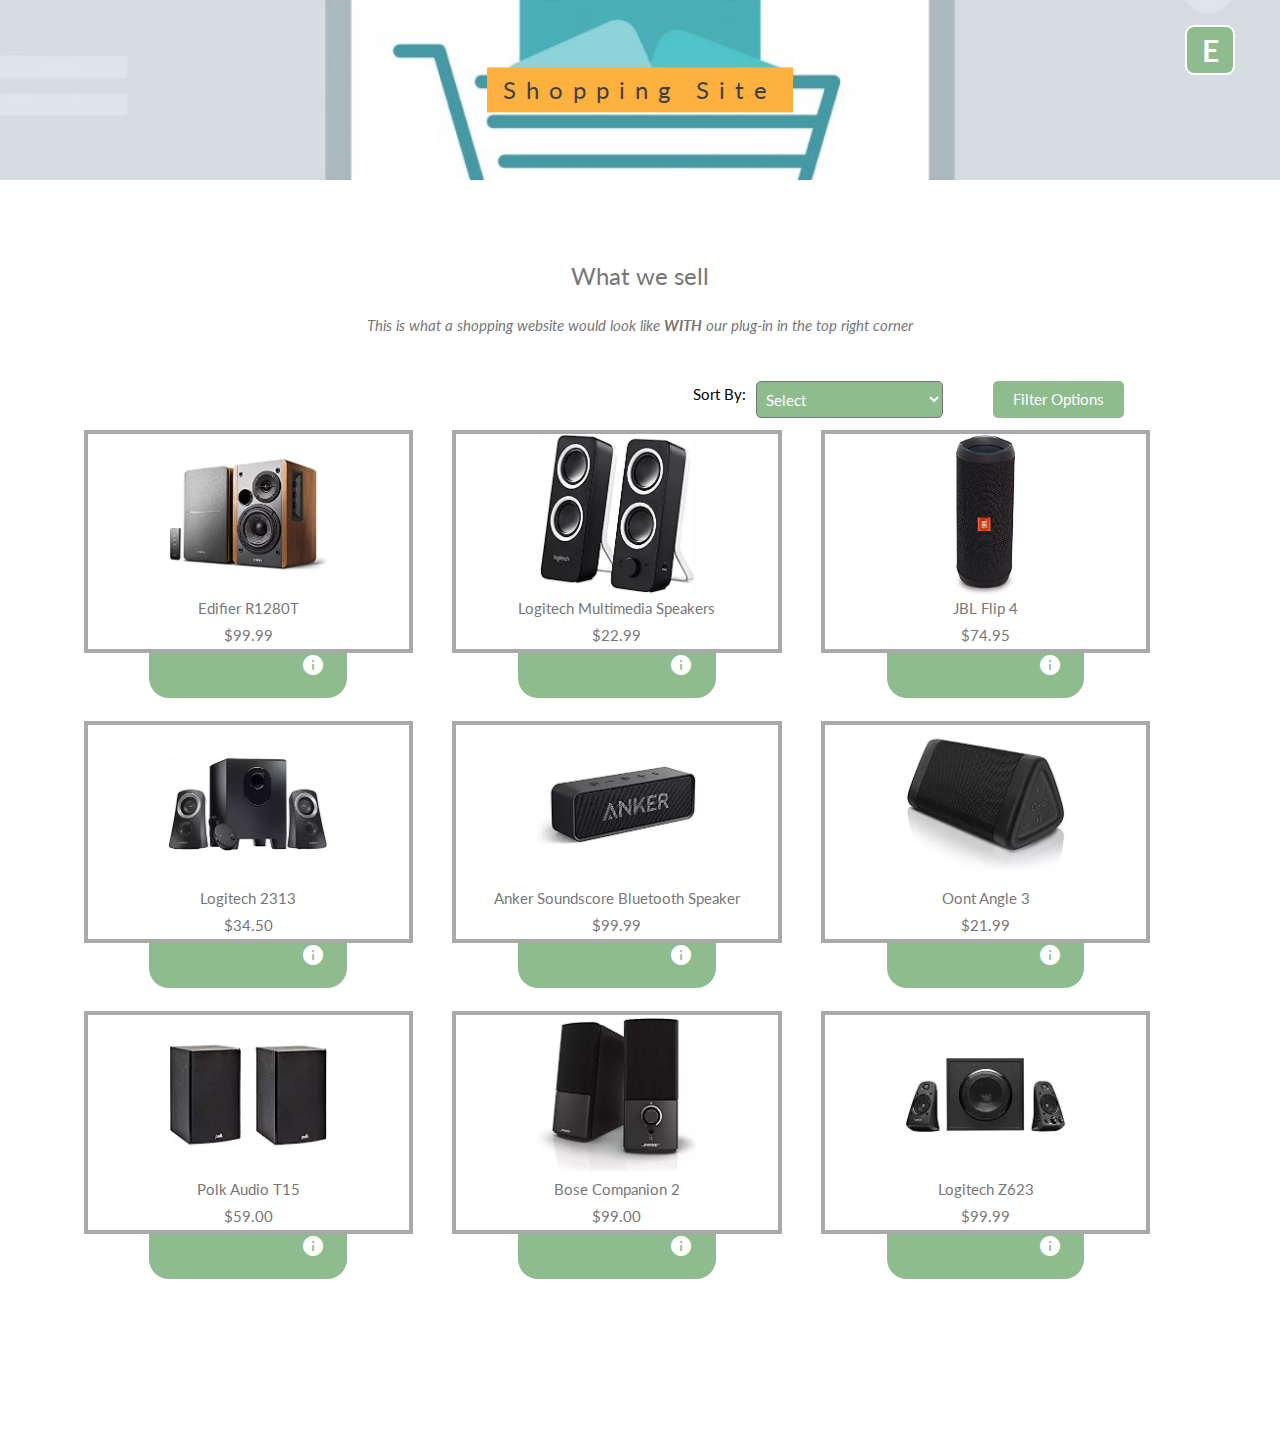
==== commit 468b562b: "1. "No products found" when filter returns nothing 2. extension on product page showing company info" ====
--- a/indexE.html
+++ b/indexE.html
@@ -14,8 +14,6 @@
 <script src="https://ajax.googleapis.com/ajax/libs/jquery/3.3.1/jquery.min.js"></script>
 <script src="https://maxcdn.bootstrapcdn.com/bootstrap/3.4.0/js/bootstrap.min.js"></script>
 <body>
-
-
 
   <button class="exten-main-button" onclick=toggleFilter()>
    E
@@ -137,6 +135,11 @@
   </div>
   <!-- Responsive Grid. Four columns on tablets, laptops and desktops. Will stack on mobile devices/small screens (100% width) -->
   <div class="w3-row-padding w3-center item-container" >
+
+    <div id="no-items-found" class="no_result_found_text" hidden="true">
+      <p>No Result Found. Try Other Filter Settings.</p>
+    </div>
+
     <div class="w3-col shop-item" id="item-1">
       <a href="item1.html">
         <div class="host-item-info">
--- a/css/extras.css
+++ b/css/extras.css
@@ -8,6 +8,7 @@
 .w3-content {
   max-width: 1200px;
 }
+
 
 /* Create a Parallax Effect */
 .bgimg-1 {
@@ -79,6 +80,7 @@
 .shop-item {
   width: 30%;
   margin: 1%;
+
 }
 
 .host-item-info {
@@ -126,14 +128,16 @@
     border-radius: 10px;
 }
 
-.exten-item-info {
+.exten-item-info{
     background-color: darkseagreen;
-    width: 50%;
+    width: 60%;
     margin: auto;
     border-radius: 0% 0% 20px 20px;
     color: white;
     padding: 0px;
     border: 0;
+
+ 
 }
 
 .exten-item-container{
@@ -145,9 +149,13 @@
     border-radius: 0% 0% 5px 5px;
     border: 0;
     color: white;
+    padding: 0px;
+    height: 210px;
     height:230px;
     z-index: 100;
-}
+
+}
+
 
 .exten-item-info p {
     margin-bottom: -6px;
@@ -157,6 +165,7 @@
 .expandedView {
    transform: translate(0, 230px);
    box-shadow: 0px 7px 19px grey;
+
 }
 .close-btn{
   position:absolute;
@@ -223,9 +232,14 @@
 }
 
 .EnValue{
+
+display: inline-block;
+z-index: -10;
+
   position: relative;
   margin-right: 5px;
   display: inline-block;
+
 }
 
 
@@ -238,12 +252,12 @@
   padding: 15px 0;
 }
 
-.popover__wrapper {
+.popover__wrapper{
   position:absolute;
   display: inline-block;
 }
 .popover__content {
-  opacity: 0;
+  opacity: 1;
   visibility: hidden;
   position: absolute;
   left: -170px;
@@ -253,17 +267,57 @@
   padding: 20px;
   box-shadow: 0 2px 5px 0 rgba(0, 0, 0, 0.26);
   width: 250px;
-
+  white-space:normal; 
+z-index: 1000;
 }
 .popover__wrapper:hover .popover__content {
-  z-index: 10;
-  opacity: 1;
   visibility: visible;
   transform: translate(0, -20px);
   transition: all 0.5s cubic-bezier(0.75, -0.02, 0.2, 0.97);
+
 }
 .popover__message {
   text-align:left;
   color: black;
   text-shadow: none;
-}
+  white-space:normal; 
+
+}
+
+.no_result_found_text {
+    font-size: 28px;
+}
+
+.stars_padding {
+    padding: 10px;
+}
+
+
+.exten-report {
+    position: fixed;
+    width: 400px;
+    right: 50px;
+    top: 80px;
+    text-align: center;
+    padding: 10px;
+    border: 3px solid white;
+    background: darkseagreen;
+    z-index: 99;
+    color: white;
+    border-radius: 10px;
+    box-shadow: 0px 7px 19px grey;
+    text-shadow: 0px 2px 6px black;
+}
+
+.report_title{
+
+    display: inline-block;
+    z-index: -10;
+
+    position: relative;
+    margin-right: 5px;
+    display: inline-block;
+
+    font-size: 20px;
+    padding-top: 20px;
+}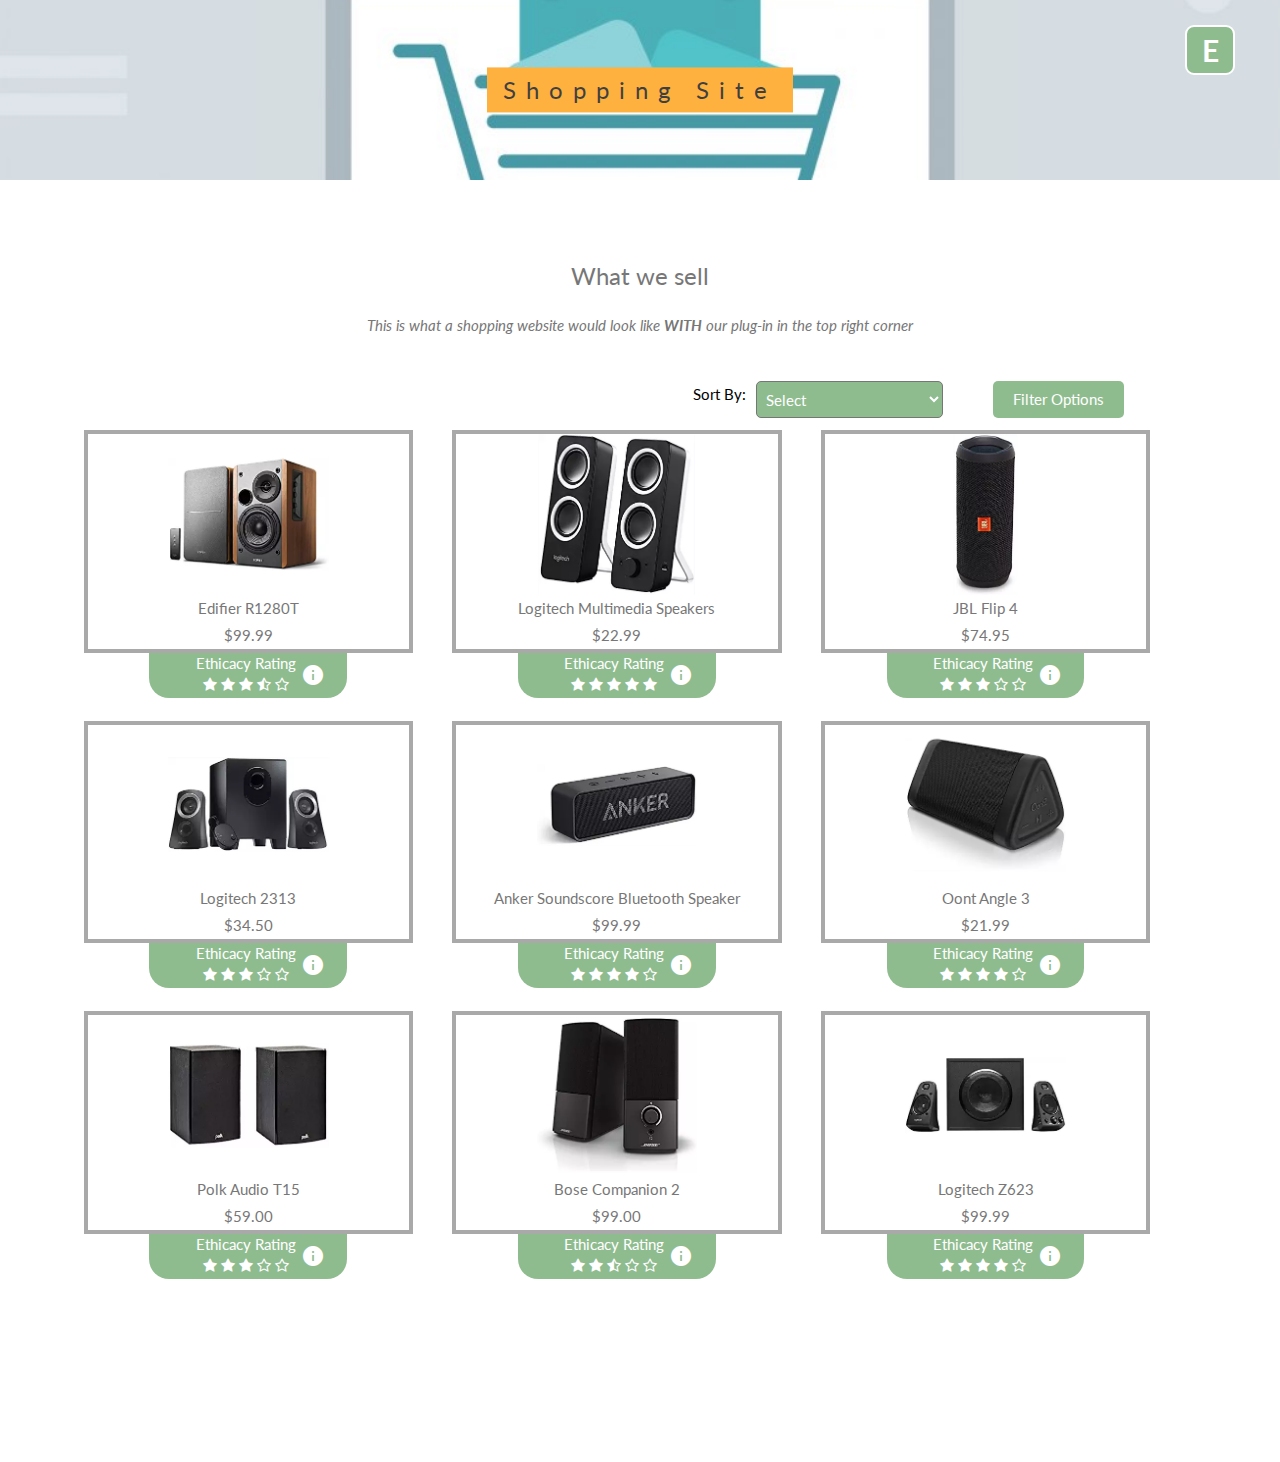
==== commit 21231169: "Update indexE.html" ====
--- a/indexE.html
+++ b/indexE.html
@@ -207,7 +207,10 @@
              <p class="popover__message">Animal Treatment refers to the state of the animal; the treatment that an animal receives is covered by other terms such as animal care, animal husbandry, and humane treatment. Protecting an animal's welfare means providing for its physical and mental needs. Sellers are evaluated here based on how they treat animals in the process of their production </p>
            </div>
          </div>
-         <p></p>
+         <p style="
+              border-bottom: 4px solid;
+              margin-top: 8px;
+          "></p>
          <div class="EnValue" id='ov1'>
 
           <p>Ethicacy Rating</p>
@@ -310,7 +313,10 @@
         <p class="popover__message">Animal Treatment refers to the state of the animal; the treatment that an animal receives is covered by other terms such as animal care, animal husbandry, and humane treatment. Protecting an animal's welfare means providing for its physical and mental needs. Sellers are evaluated here based on how they treat animals in the process of their production </p>
       </div>
     </div>
-    <p></p>
+    <p style="
+              border-bottom: 4px solid;
+              margin-top: 8px;
+          "></p>
     <div class="EnValue" id='ov2'>
 
       <p>Ethicacy Rating</p>
@@ -414,7 +420,10 @@
           <p class="popover__message">Animal Treatment refers to the state of the animal; the treatment that an animal receives is covered by other terms such as animal care, animal husbandry, and humane treatment. Protecting an animal's welfare means providing for its physical and mental needs. Sellers are evaluated here based on how they treat animals in the process of their production </p>
         </div>
       </div>
-      <p></p>
+      <p style="
+              border-bottom: 4px solid;
+              margin-top: 8px;
+          "></p>
 
       <div class="EnValue" id='ov3'>
 
@@ -522,7 +531,10 @@
      </div>
 
    </div>
-   <p></p>
+   <p style="
+              border-bottom: 4px solid;
+              margin-top: 8px;
+          "></p>
    <div class="EnValue" id='ov4'>
     <p>Ethicacy Rating</p>
     <i class="fa fa-star"></i>
@@ -633,7 +645,10 @@
    </div>
  </div>
 
- <p></p>
+ <p style="
+              border-bottom: 4px solid;
+              margin-top: 8px;
+          "></p>
 
  <div class="EnValue" id='ov5'>
   <p>Ethicacy Rating</p>
@@ -747,7 +762,10 @@
           <p class="popover__message">Animal Treatment refers to the state of the animal; the treatment that an animal receives is covered by other terms such as animal care, animal husbandry, and humane treatment. Protecting an animal's welfare means providing for its physical and mental needs. Sellers are evaluated here based on how they treat animals in the process of their production </p>
         </div>
       </div>
-      <p></p>
+      <p style="
+              border-bottom: 4px solid;
+              margin-top: 8px;
+          "></p>
 
       <div class="EnValue" id='ov6'>
         <p>Ethicacy Rating</p>
@@ -854,7 +872,10 @@
        <p class="popover__message">Animal Treatment refers to the state of the animal; the treatment that an animal receives is covered by other terms such as animal care, animal husbandry, and humane treatment. Protecting an animal's welfare means providing for its physical and mental needs. Sellers are evaluated here based on how they treat animals in the process of their production </p>
      </div>
    </div>
-   <p></p>
+   <p style="
+              border-bottom: 4px solid;
+              margin-top: 8px;
+          "></p>
    <div class="EnValue" id='ov7'>
     <p>Ethicacy Rating</p>
     <i class="fa fa-star"></i>
@@ -958,7 +979,10 @@
          <p class="popover__message">Animal Treatment refers to the state of the animal; the treatment that an animal receives is covered by other terms such as animal care, animal husbandry, and humane treatment. Protecting an animal's welfare means providing for its physical and mental needs. Sellers are evaluated here based on how they treat animals in the process of their production </p>
        </div>
      </div>
-     <p></p>
+     <p style="
+              border-bottom: 4px solid;
+              margin-top: 8px;
+          "></p>
      <div class="EnValue" id='ov8'>
       <p>Ethicacy Rating</p>
       <i class="fa fa-star"></i>
@@ -1065,7 +1089,10 @@
       <p class="popover__message">Animal Treatment refers to the state of the animal; the treatment that an animal receives is covered by other terms such as animal care, animal husbandry, and humane treatment. Protecting an animal's welfare means providing for its physical and mental needs. Sellers are evaluated here based on how they treat animals in the process of their production </p>
     </div>
   </div>
-  <p></p>
+  <p style="
+              border-bottom: 4px solid;
+              margin-top: 8px;
+          "></p>
   <div class="EnValue" id='ov9'>
     <p>Ethicacy Rating</p>
     <i class="fa fa-star"></i>
--- a/css/extras.css
+++ b/css/extras.css
@@ -124,6 +124,11 @@
     margin-bottom: 20px;
 }
 
+.extern-filter-option2 {
+    margin-bottom: 10px;
+    padding: 9px;
+}
+
 .exten-filter-apply {
     border-radius: 10px;
 }
@@ -232,14 +237,9 @@
 }
 
 .EnValue{
-
-display: inline-block;
-z-index: -10;
-
-  position: relative;
+  z-index: -10;
   margin-right: 5px;
   display: inline-block;
-
 }
 
 
@@ -253,8 +253,14 @@
 }
 
 .popover__wrapper{
-  position:absolute;
-  display: inline-block;
+    display: inline-block;
+    position: absolute;
+    margin-top: 10px;
+}
+.exten-filter .popover__wrapper .material-icons {
+    line-height: 0px;
+    top: -3px;
+    position: relative;
 }
 .popover__content {
   opacity: 1;
@@ -319,5 +325,6 @@
     display: inline-block;
 
     font-size: 20px;
-    padding-top: 20px;
+    padding-top: 8px;
+    padding-bottom: 10px;
 }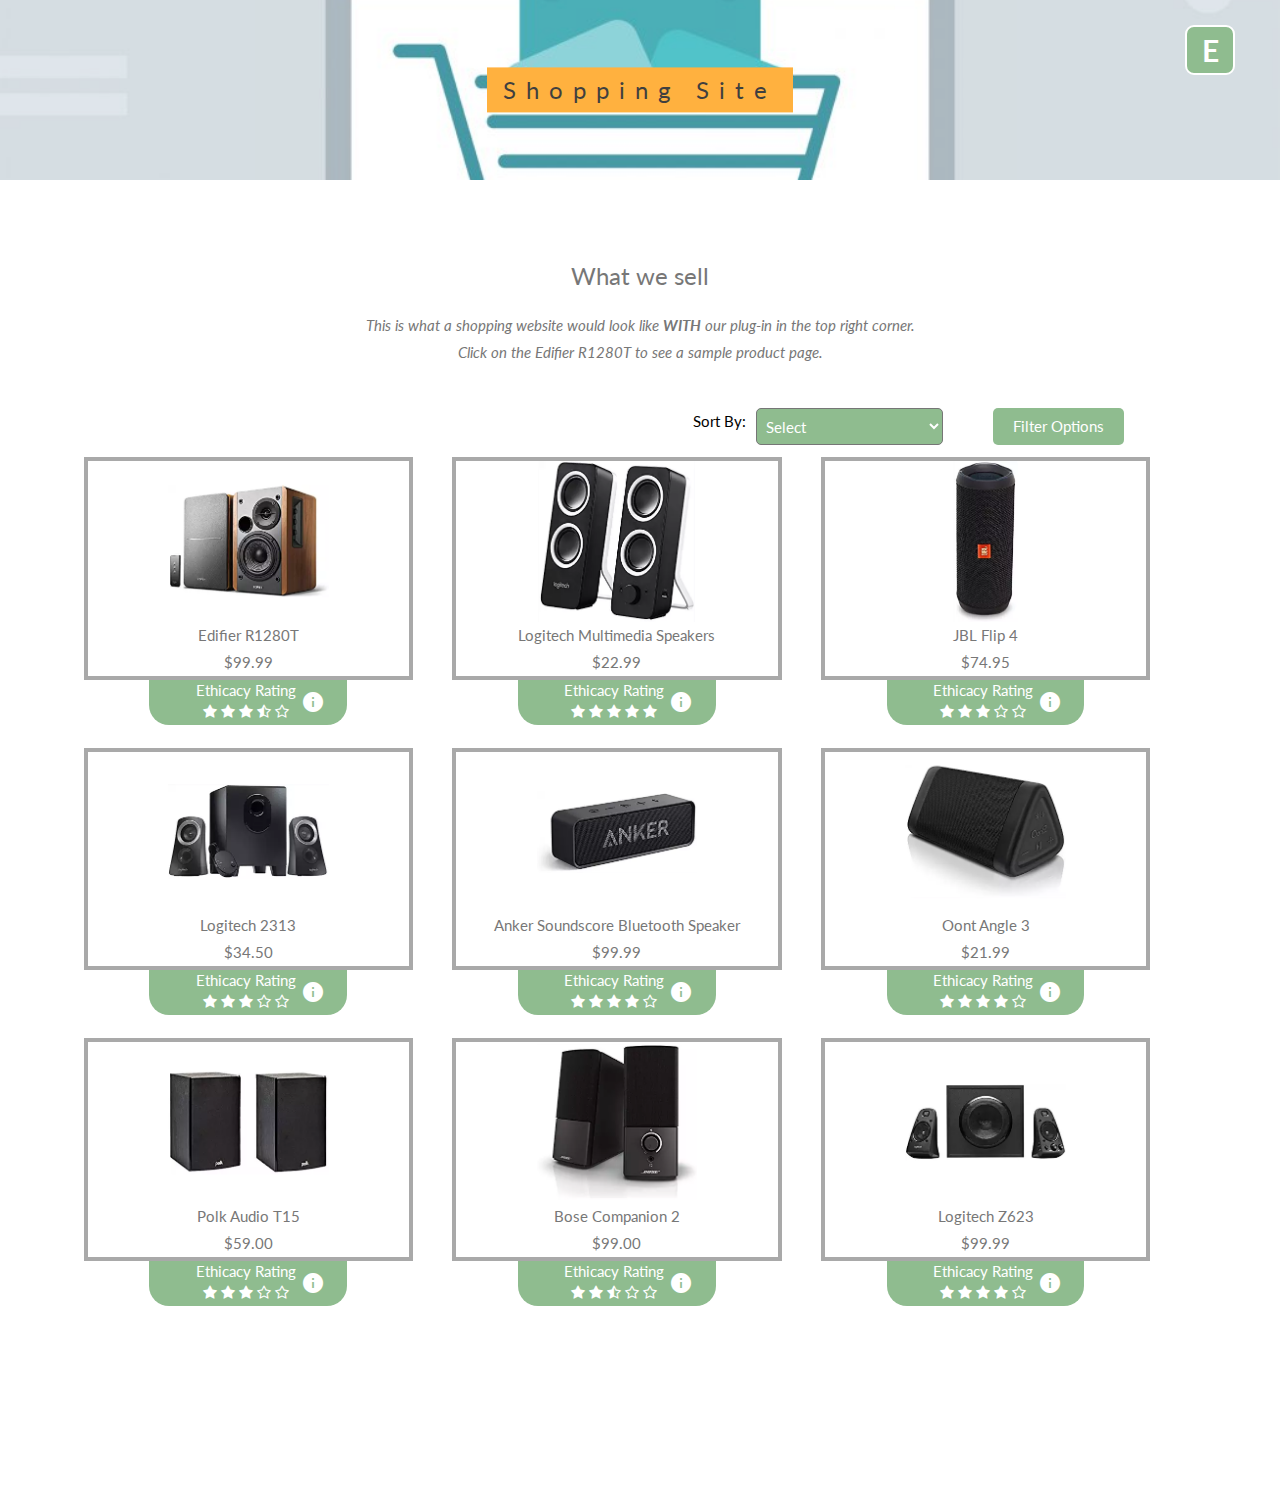
==== commit 5aac946a: "Changed border between scores and added instructions to home page" ====
--- a/indexE.html
+++ b/indexE.html
@@ -26,7 +26,7 @@
     <div>
       <div class="EnValue">Overall Ethical Score</div>
       <div class="popover__wrapper">
-        <a href="#">
+        <a>
           <i class="material-icons">info</i>
         </a>
         <div class="popover__content">
@@ -45,7 +45,7 @@
   <div>
     <div class="EnValue">Environmental Substainability</div>
     <div class="popover__wrapper">
-      <a href="#">
+      <a>
         <i class="material-icons">info</i>
       </a>
       <div class="popover__content">
@@ -69,7 +69,7 @@
   <div>
     <div class="EnValue">Animal Treatment</div>
     <div class="popover__wrapper">
-      <a href="#">
+      <a>
         <i class="material-icons" >info</i>
       </a>
       <div class="popover__content">
@@ -90,7 +90,7 @@
   <div>
     <div class="EnValue">Worker Condition</div>
     <div class="popover__wrapper">
-      <a href="#">
+      <a>
         <i class="material-icons">info</i>
       </a>
       <div class="popover__content">
@@ -119,7 +119,7 @@
 <!-- Container (Portfolio Section) -->
 <div class="w3-content w3-container w3-padding-64" id="portfolio">
   <h3 class="w3-center">What we sell</h3>
-  <p class="w3-center"><em>This is what a shopping website would look like <b>WITH</b> our plug-in in the top right corner</em></p><br>
+  <p class="w3-center"><em>This is what a shopping website would look like <b>WITH</b> our plug-in in the top right corner.</br>Click on the Edifier R1280T to see a sample product page.</em></p><br>
   <div class="sort-container">
     <span>Sort By:</span>
     <select class="ethical-sort" onchange=sortItems()>
@@ -161,7 +161,7 @@
             <i class="fa fa-star-o"></i>
           </div>
           <div class="popover__wrapper">
-            <a href="#">
+            <a>
               <i class="material-icons">info</i>
             </a>
             <div class="popover__content" >
@@ -180,7 +180,7 @@
           </div>
 
           <div class="popover__wrapper">
-            <a href="#">
+            <a>
               <i class="material-icons">info</i>
             </a>
             <div class="popover__content" >
@@ -200,7 +200,7 @@
 
           </div>
           <div class="popover__wrapper">
-            <a href="#">
+            <a>
               <i class="material-icons" >info</i>
             </a>
             <div class="popover__content" >
@@ -222,7 +222,7 @@
 
         </div>
         <div class="popover__wrapper">
-          <a href="#">
+          <a>
             <i class="material-icons">info</i>
           </a>
           <div class="popover__content" >
@@ -241,7 +241,7 @@
         <i class="fa fa-star-o"></i>
       </div>
       <div class="popover__wrapper" >
-        <a href="#">
+        <a>
           <i class="material-icons">info</i>
         </a>
         <div class="popover__content" >
@@ -270,7 +270,7 @@
         <i class="fa fa-star-half-o"></i>
       </div>
       <div class="popover__wrapper">
-        <a href="#">
+        <a>
           <i class="material-icons" >info</i>
         </a>
         <div class="popover__content" >
@@ -287,7 +287,7 @@
         <i class="fa fa-star"></i>
       </div>
       <div class="popover__wrapper">
-        <a href="#">
+        <a>
           <i class="material-icons"  >info</i>
         </a>
         <div class="popover__content" >
@@ -306,7 +306,7 @@
       <i class="fa fa-star"></i>
     </div>
     <div class="popover__wrapper">
-      <a href="#">
+      <a>
         <i class="material-icons" >info</i>
       </a>
       <div class="popover__content" >
@@ -328,7 +328,7 @@
 
     </div>
     <div class="popover__wrapper">
-      <a href="#">
+      <a>
         <i class="material-icons">info</i>
       </a>
       <div class="popover__content" >
@@ -348,7 +348,7 @@
   </div>
 
   <div class="popover__wrapper">
-    <a href="#">
+    <a>
       <i class="material-icons">info</i>
     </a>
     <div class="popover__content" >
@@ -379,7 +379,7 @@
         <i class="fa fa-star-o"></i>
       </div>
       <div class="popover__wrapper">
-        <a href="#">
+        <a>
           <i class="material-icons">info</i>
         </a>
         <div class="popover__content" >
@@ -396,7 +396,7 @@
         <i class="fa fa-star"></i>
       </div>
       <div class="popover__wrapper">
-        <a href="#">
+        <a>
           <i class="material-icons" >info</i>
         </a>
         <div class="popover__content" >
@@ -413,7 +413,7 @@
         <i class="fa fa-star-o"></i>
       </div>
       <div class="popover__wrapper">
-        <a href="#">
+        <a>
           <i class="material-icons" >info</i>
         </a>
         <div class="popover__content" >
@@ -436,7 +436,7 @@
 
       </div>
       <div class="popover__wrapper">
-        <a href="#">
+        <a>
           <i class="material-icons">info</i>
         </a>
         <div class="popover__content" >
@@ -454,7 +454,7 @@
       <i class="fa fa-star-o"></i>
     </div>
     <div class="popover__wrapper">
-      <a href="#">
+      <a>
         <i class="material-icons" >info</i>
       </a>
       <div class="popover__content" >
@@ -487,7 +487,7 @@
         <i class="fa fa-star-o"></i>
       </div>
       <div class="popover__wrapper">
-        <a href="#">
+        <a>
           <i class="material-icons"  >info</i>
         </a>
         <div class="popover__content" >
@@ -504,7 +504,7 @@
         <i class="fa fa-star-o"></i>
       </div>
       <div class="popover__wrapper">
-        <a href="#">
+        <a>
           <i class="material-icons">info</i>
         </a>
         <div class="popover__content" >
@@ -523,7 +523,7 @@
     </div>
 
     <div class="popover__wrapper">
-      <a href="#">
+      <a>
         <i class="material-icons">info</i>
       </a>
       <div class="popover__content" >
@@ -546,7 +546,7 @@
 
   </div>
   <div class="popover__wrapper">
-    <a href="#">
+    <a>
       <i class="material-icons">info</i>
     </a>
     <div class="popover__content" >
@@ -567,7 +567,7 @@
     <i class="fa fa-star-o"></i>
   </div>
   <div class="popover__wrapper">
-    <a href="#">
+    <a>
       <i class="material-icons">info</i>
     </a>
     <div class="popover__content" >
@@ -599,7 +599,7 @@
         <i class="fa fa-star-o"></i>
       </div>
       <div class="popover__wrapper">
-        <a href="#">
+        <a>
           <i class="material-icons"  >info</i>
         </a>
         <div class="popover__content" >
@@ -618,7 +618,7 @@
       <i class="fa fa-star"></i>
     </div>
     <div class="popover__wrapper">
-      <a href="#">
+      <a>
         <i class="material-icons"  >info</i>
       </a>
       <div class="popover__content" >
@@ -636,7 +636,7 @@
     <i class="fa fa-star-o"></i>
   </div>
   <div class="popover__wrapper">
-    <a href="#">
+    <a>
       <i class="material-icons">info</i>
     </a>
     <div class="popover__content" >
@@ -661,7 +661,7 @@
 
 </div>
 <div class="popover__wrapper">
-  <a href="#">
+  <a>
     <i class="material-icons">info</i>
   </a>
   <div class="popover__content" >
@@ -682,7 +682,7 @@
 
   </div>
   <div class="popover__wrapper">
-    <a href="#">
+    <a>
       <i class="material-icons">info</i>
     </a>
     <div class="popover__content" >
@@ -712,7 +712,7 @@
         <i class="fa fa-star-o"></i>
       </div>
       <div class="popover__wrapper">
-        <a href="#">
+        <a>
           <i class="material-icons">info</i>
         </a>
         <div class="popover__content" >
@@ -735,7 +735,7 @@
       </div>
 
       <div class="popover__wrapper">
-        <a href="#">
+        <a>
           <i class="material-icons">info</i>
         </a>
         <div class="popover__content" >
@@ -754,7 +754,7 @@
       </div>
 
       <div class="popover__wrapper">
-        <a href="#">
+        <a>
           <i class="material-icons">info</i>
         </a>
         <div class="popover__content" >
@@ -779,7 +779,7 @@
 
       </div>
       <div class="popover__wrapper">
-        <a href="#">
+        <a>
           <i class="material-icons">info</i>
         </a>
         <div class="popover__content" >
@@ -801,7 +801,7 @@
       <i class="fa fa-star-o"></i>
     </div>
     <div class="popover__wrapper">
-      <a href="#">
+      <a>
         <i class="material-icons">info</i>
       </a>
       <div class="popover__content" >
@@ -830,7 +830,7 @@
         <i class="fa fa-star-o"></i>
       </div>
       <div class="popover__wrapper">
-        <a href="#">
+        <a>
           <i class="material-icons">info</i>
         </a>
         <div class="popover__content" >
@@ -847,7 +847,7 @@
         <i class="fa fa-star-o"></i>
       </div>
       <div class="popover__wrapper">
-        <a href="#">
+        <a>
           <i class="material-icons">info</i>
         </a>
         <div class="popover__content" >
@@ -865,7 +865,7 @@
       <i class="fa fa-star-o"></i>
     </div>
     <div class="popover__wrapper">
-      <a href="#">
+      <a>
         <i class="material-icons">info</i>
       </a>
       <div class="popover__content" >
@@ -887,7 +887,7 @@
 
   </div>
   <div class="popover__wrapper">
-    <a href="#">
+    <a>
       <i class="material-icons">info</i>
     </a>
     <div class="popover__content" >
@@ -906,7 +906,7 @@
     <i class="fa fa-star-o"></i>
   </div>
   <div class="popover__wrapper">
-    <a href="#">
+    <a>
       <i class="material-icons">info</i>
     </a>
     <div class="popover__content" >
@@ -936,7 +936,7 @@
         <i class="fa fa-star-o"></i>
       </div>
       <div class="popover__wrapper">
-        <a href="#">
+        <a>
           <i class="material-icons">info</i>
         </a>
         <div class="popover__content" >
@@ -955,7 +955,7 @@
         <i class="fa fa-star-o"></i>
       </div>
       <div class="popover__wrapper">
-        <a href="#">
+        <a>
           <i class="material-icons">info</i>
         </a>
         <div class="popover__content" >
@@ -972,7 +972,7 @@
         <i class="fa fa-star-o"></i>
       </div>
       <div class="popover__wrapper">
-        <a href="#">
+        <a>
           <i class="material-icons">info</i>
         </a>
         <div class="popover__content" >
@@ -994,7 +994,7 @@
 
     </div>
     <div class="popover__wrapper">
-      <a href="#">
+      <a>
         <i class="material-icons">info</i>
       </a>
       <div class="popover__content" >
@@ -1017,7 +1017,7 @@
     <i class="fa fa-star-o"></i>
   </div>
   <div class="popover__wrapper">
-    <a href="#">
+    <a>
       <i class="material-icons">info</i>
     </a>
     <div class="popover__content" >
@@ -1047,7 +1047,7 @@
         <i class="fa fa-star-half-o"></i>
       </div>
       <div class="popover__wrapper">
-        <a href="#">
+        <a>
           <i class="material-icons">info</i>
         </a>
         <div class="popover__content" >
@@ -1064,7 +1064,7 @@
       <i class="fa fa-star-o"></i>
     </div>
     <div class="popover__wrapper">
-      <a href="#">
+      <a>
         <i class="material-icons">info</i>
       </a>
       <div class="popover__content" >
@@ -1082,7 +1082,7 @@
     <i class="fa fa-star-o"></i>
   </div>
   <div class="popover__wrapper">
-    <a href="#">
+    <a>
       <i class="material-icons">info</i>
     </a>
     <div class="popover__content" >
@@ -1101,7 +1101,7 @@
     <i class="fa fa-star"></i>
     <i class="fa fa-star-o"></i></div>
     <div class="popover__wrapper">
-      <a href="#">
+      <a>
         <i class="material-icons">info</i>
       </a>
       <div class="popover__content" >
@@ -1121,7 +1121,7 @@
     <i class="fa fa-star-o"></i></div>
 
     <div class="popover__wrapper">
-      <a href="#">
+      <a>
         <i class="material-icons">info</i>
       </a>
       <div class="popover__content" >
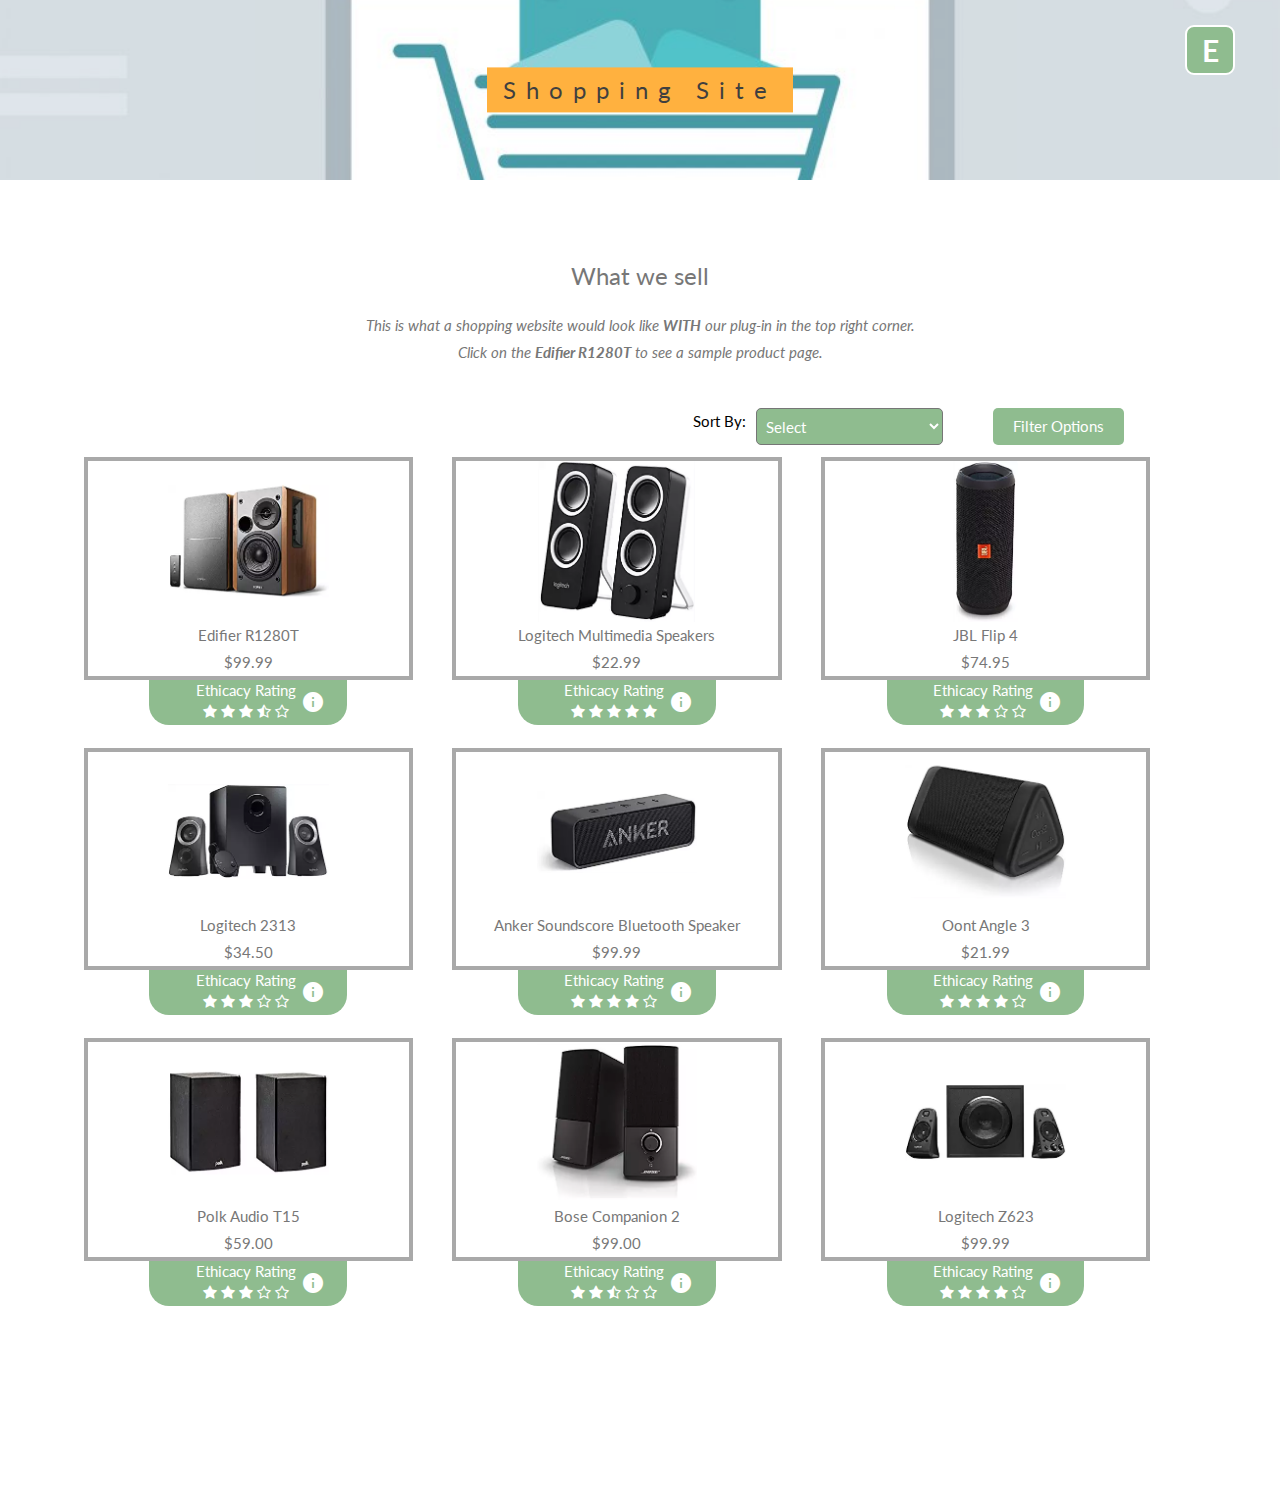
==== commit 6c81846c: "small design fixes" ====
--- a/indexE.html
+++ b/indexE.html
@@ -21,10 +21,12 @@
 
 
  <div class="exten-filter" hidden="true">
-   <p class="exten-filter-header">Product Ethicacy Filter</p>
+  <header>
+    Product Ethicacy Filter
+  </header>
    <div class="extern-filter-option">
     <div>
-      <div class="EnValue">Overall Ethical Score</div>
+      <div class="EnValue" style="font-size:18px">Overall Ethical Score</div>
       <div class="popover__wrapper">
         <a>
           <i class="material-icons">info</i>
@@ -119,7 +121,7 @@
 <!-- Container (Portfolio Section) -->
 <div class="w3-content w3-container w3-padding-64" id="portfolio">
   <h3 class="w3-center">What we sell</h3>
-  <p class="w3-center"><em>This is what a shopping website would look like <b>WITH</b> our plug-in in the top right corner.</br>Click on the Edifier R1280T to see a sample product page.</em></p><br>
+  <p class="w3-center"><em>This is what a shopping website would look like <b>WITH</b> our plug-in in the top right corner.</br>Click on the <b>Edifier R1280T</b> to see a sample product page.</em></p><br>
   <div class="sort-container">
     <span>Sort By:</span>
     <select class="ethical-sort" onchange=sortItems()>
@@ -133,12 +135,11 @@
       Filter Options
    </button>
   </div>
+    <div id="no-items-found" class="no_result_found_text" hidden="true">
+        <p>No Result Found. Try Other Filter Settings.</p>
+    </div>
   <!-- Responsive Grid. Four columns on tablets, laptops and desktops. Will stack on mobile devices/small screens (100% width) -->
   <div class="w3-row-padding w3-center item-container" >
-
-    <div id="no-items-found" class="no_result_found_text" hidden="true">
-      <p>No Result Found. Try Other Filter Settings.</p>
-    </div>
 
     <div class="w3-col shop-item" id="item-1">
       <a href="item1.html">
@@ -1046,11 +1047,11 @@
         <i class="fa fa-star"></i>
         <i class="fa fa-star-half-o"></i>
       </div>
-      <div class="popover__wrapper">
-        <a>
-          <i class="material-icons">info</i>
-        </a>
-        <div class="popover__content" >
+      <div class="popover__wrapper" id='enen'>
+        <a>
+          <i class="material-icons">info</i>
+        </a>
+        <div class="popover__content"  >
          <p class="popover__message"> Environmental Substainability is the rates of renewable resource harvest, pollution creation, and non-renewable resource depletion that can be continued indefinitely. If they cannot be continued indefinitely then they are not sustainable. This is a standard used to evaluate the ethicality of the seller</p>
        </div>
      </div>
@@ -1063,7 +1064,7 @@
       <i class="fa fa-star-half-o"></i>
       <i class="fa fa-star-o"></i>
     </div>
-    <div class="popover__wrapper">
+    <div class="popover__wrapper" id='wowo'>
       <a>
         <i class="material-icons">info</i>
       </a>
@@ -1081,7 +1082,7 @@
     <i class="fa fa-star-half-o"></i>
     <i class="fa fa-star-o"></i>
   </div>
-  <div class="popover__wrapper">
+  <div class="popover__wrapper" id='anan'>
     <a>
       <i class="material-icons">info</i>
     </a>
@@ -1100,7 +1101,7 @@
     <i class="fa fa-star"></i>
     <i class="fa fa-star"></i>
     <i class="fa fa-star-o"></i></div>
-    <div class="popover__wrapper">
+    <div class="popover__wrapper" id='ovov'>
       <a>
         <i class="material-icons">info</i>
       </a>
--- a/css/extras.css
+++ b/css/extras.css
@@ -67,10 +67,12 @@
     text-shadow: 0px 2px 6px black;
 }
 
-p.exten-filter-header {
-    margin: 0px;
-    font-size: 20px;
-    text-shadow: 0px 0px 13px black;
+.exten-filter header {
+    font-size: 23px;   
+    border-bottom: 5px solid;
+    width: 100%;
+    margin-bottom: 18px;
+    padding-bottom: 6px;
 }
 
 .list-image {
@@ -292,6 +294,7 @@
 
 .no_result_found_text {
     font-size: 28px;
+    text-align: center;
 }
 
 .stars_padding {
